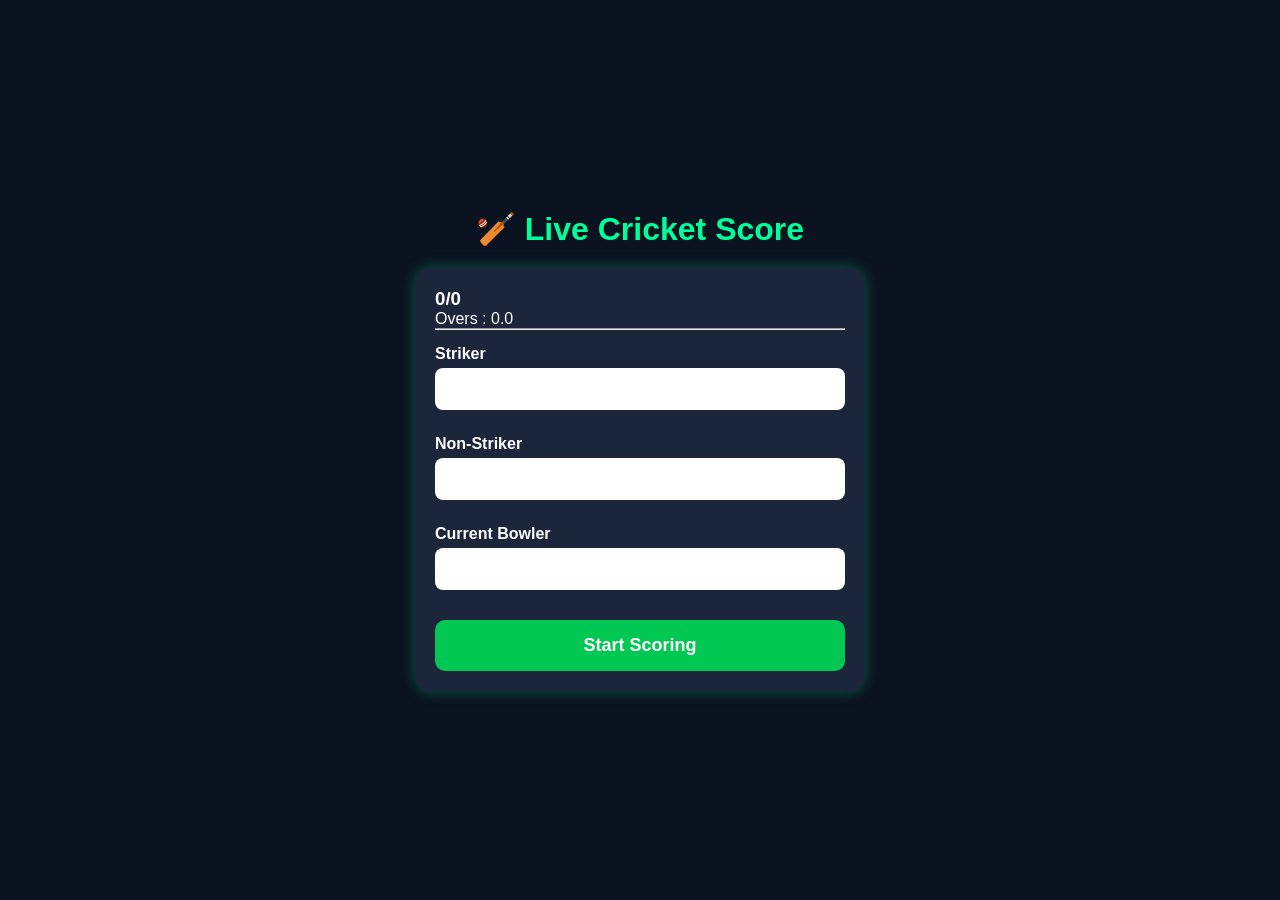
==== score.html @ a694b2c4 "Add initial HTML structure for live cricket score" ====
<!DOCTYPE html>
<html lang="en">
<head>
<meta charset="UTF-8">
<meta name="viewport" content="width=device-width, initial-scale=1.0">
<title>Live Cricket Score</title>

<link rel="stylesheet" href="style.css">

</head>

<body>

<div class="container">

<h1>🏏 Live Cricket Score</h1>

<div class="card">

<h2 id="matchTitle"></h2>

<h3 id="score">0/0</h3>

<p id="oversDisplay">Overs : 0.0</p>

<hr>

<label>Striker</label>
<input type="text" id="striker">

<label>Non-Striker</label>
<input type="text" id="nonStriker">

<label>Current Bowler</label>
<input type="text" id="bowler">

<button>Start Scoring</button>

</div>

</div>

<script src="script.js"></script>

</body>
</html>
---- style.css ----
*{
    margin:0;
    padding:0;
    box-sizing:border-box;
    font-family:Arial, sans-serif;
}

body{
    background:#0b1220;
    color:white;
    display:flex;
    justify-content:center;
    align-items:center;
    min-height:100vh;
}

.container{
    width:95%;
    max-width:450px;
}

.logo{
    font-size:70px;
    text-align:center;
    margin-bottom:15px;
}

h1{
    text-align:center;
    margin-bottom:20px;
    color:#00ff99;
}

.card{
    background:#1b263b;
    padding:20px;
    border-radius:15px;
    box-shadow:0 0 15px rgba(0,255,153,.3);
}

label{
    display:block;
    margin-top:15px;
    margin-bottom:5px;
    font-weight:bold;
}

input{
    width:100%;
    padding:12px;
    border:none;
    border-radius:8px;
    font-size:16px;
    margin-bottom:10px;
}

button{
    width:100%;
    padding:15px;
    margin-top:20px;
    border:none;
    border-radius:10px;
    background:#00c853;
    color:white;
    font-size:18px;
    font-weight:bold;
    cursor:pointer;
}

button:hover{
    background:#00a844;
}
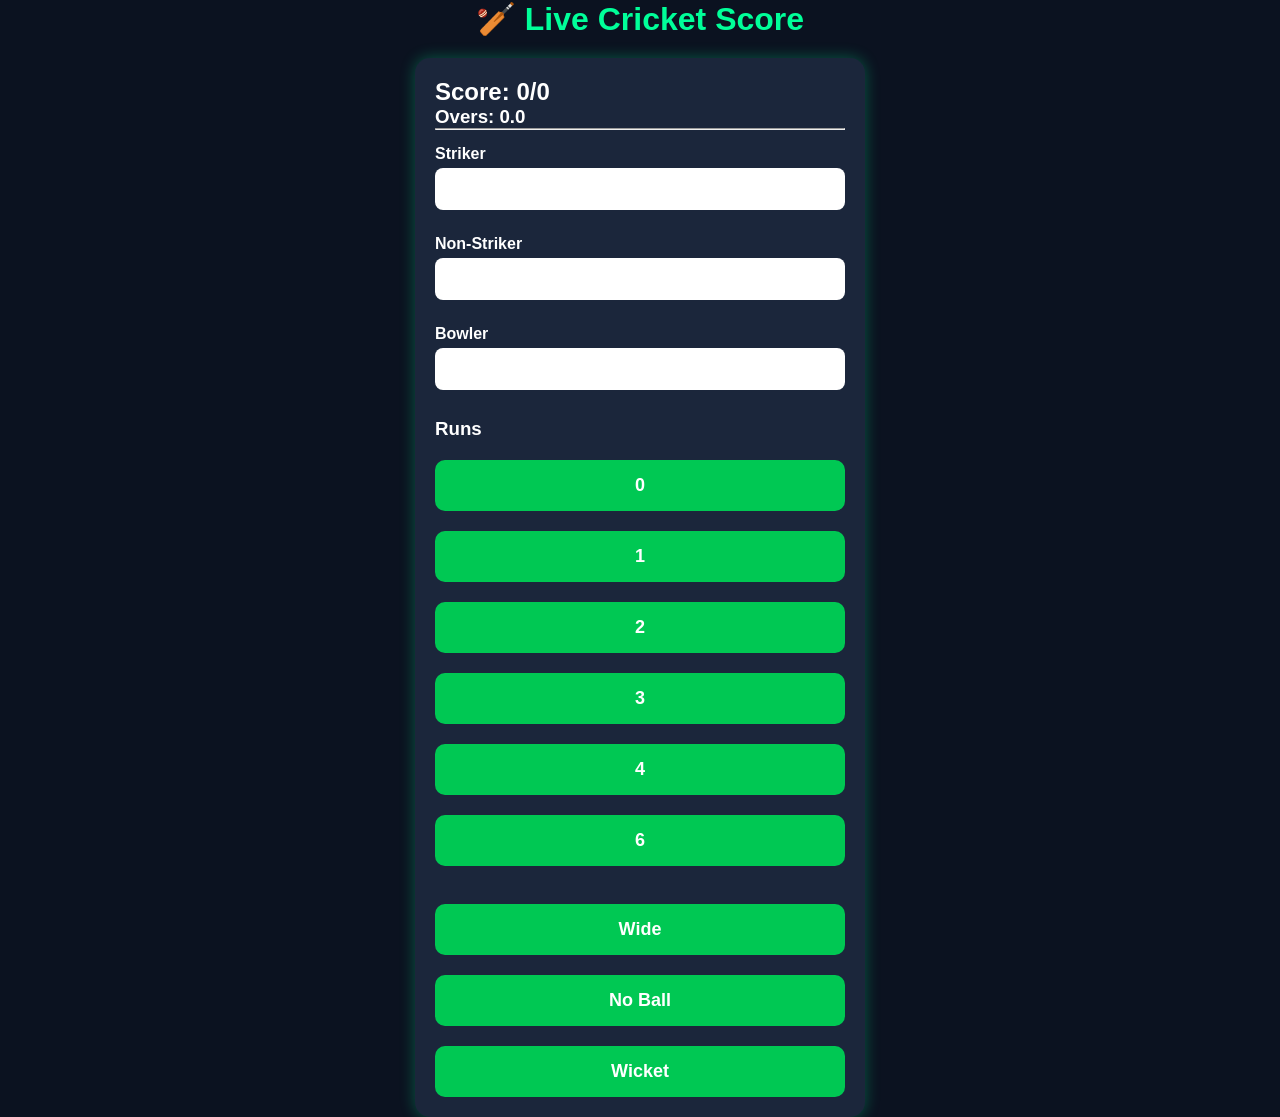
==== commit 9179fe6b: "Update score display and scoring buttons in score.html" ====
--- a/score.html
+++ b/score.html
@@ -19,9 +19,15 @@
 
 <h2 id="matchTitle"></h2>
 
-<h3 id="score">0/0</h3>
+<h2>
+Score:
+<span id="score">0</span>/<span id="wickets">0</span>
+</h2>
 
-<p id="oversDisplay">Overs : 0.0</p>
+<h3>
+Overs:
+<span id="oversDisplay">0.0</span>
+</h3>
 
 <hr>
 
@@ -31,10 +37,27 @@
 <label>Non-Striker</label>
 <input type="text" id="nonStriker">
 
-<label>Current Bowler</label>
+<label>Bowler</label>
 <input type="text" id="bowler">
 
-<button>Start Scoring</button>
+<br><br>
+
+<h3>Runs</h3>
+
+<button onclick="addRun(0)">0</button>
+<button onclick="addRun(1)">1</button>
+<button onclick="addRun(2)">2</button>
+<button onclick="addRun(3)">3</button>
+<button onclick="addRun(4)">4</button>
+<button onclick="addRun(6)">6</button>
+
+<br><br>
+
+<button onclick="wide()">Wide</button>
+
+<button onclick="noBall()">No Ball</button>
+
+<button onclick="wicket()">Wicket</button>
 
 </div>
 
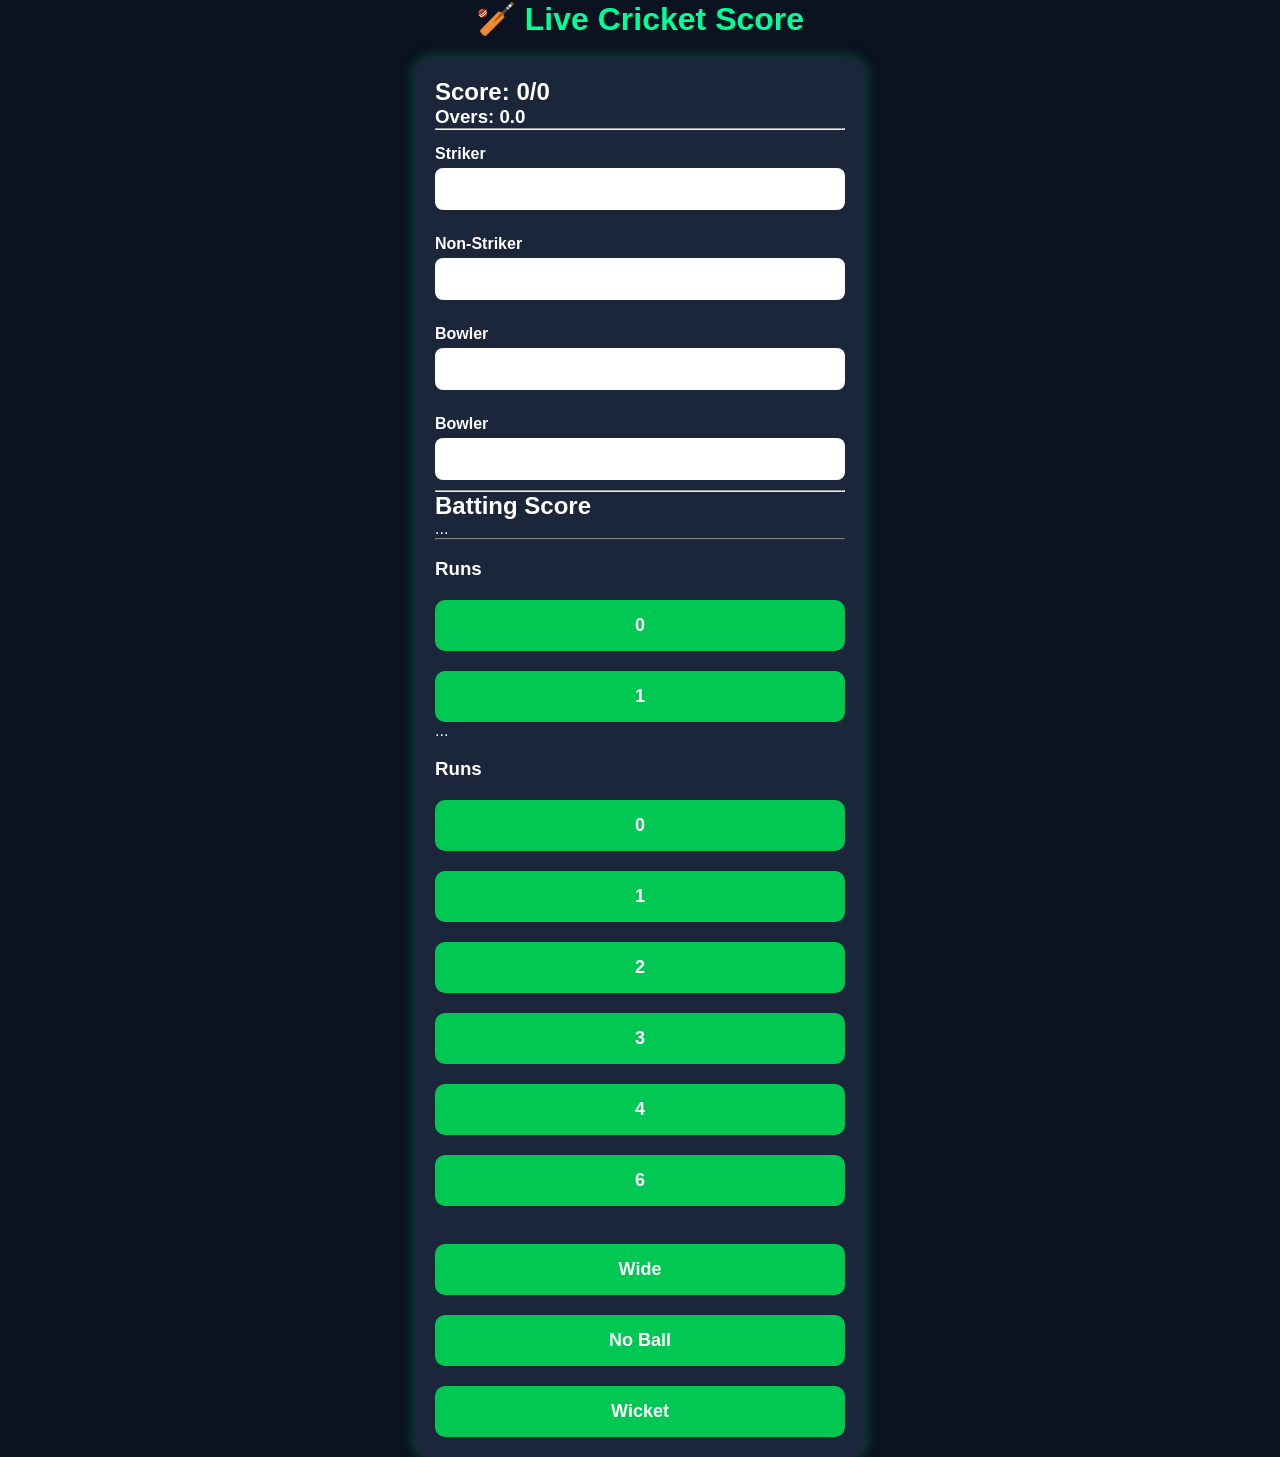
==== commit 7fc97105: "Add batting score table and run buttons Added batting score table and buttons for runs." ====
--- a/score.html
+++ b/score.html
@@ -39,7 +39,26 @@
 
 <label>Bowler</label>
 <input type="text" id="bowler">
+<label>Bowler</label>
+<input type="text" id="bowler">
 
+<!-- Paste the batting table here -->
+
+<hr>
+
+<h2>Batting Score</h2>
+
+<table border="1" width="100%">
+...
+</table>
+
+<br>
+
+<h3>Runs</h3>
+
+<button onclick="addRun(0)">0</button>
+<button onclick="addRun(1)">1</button>
+...
 <br><br>
 
 <h3>Runs</h3>
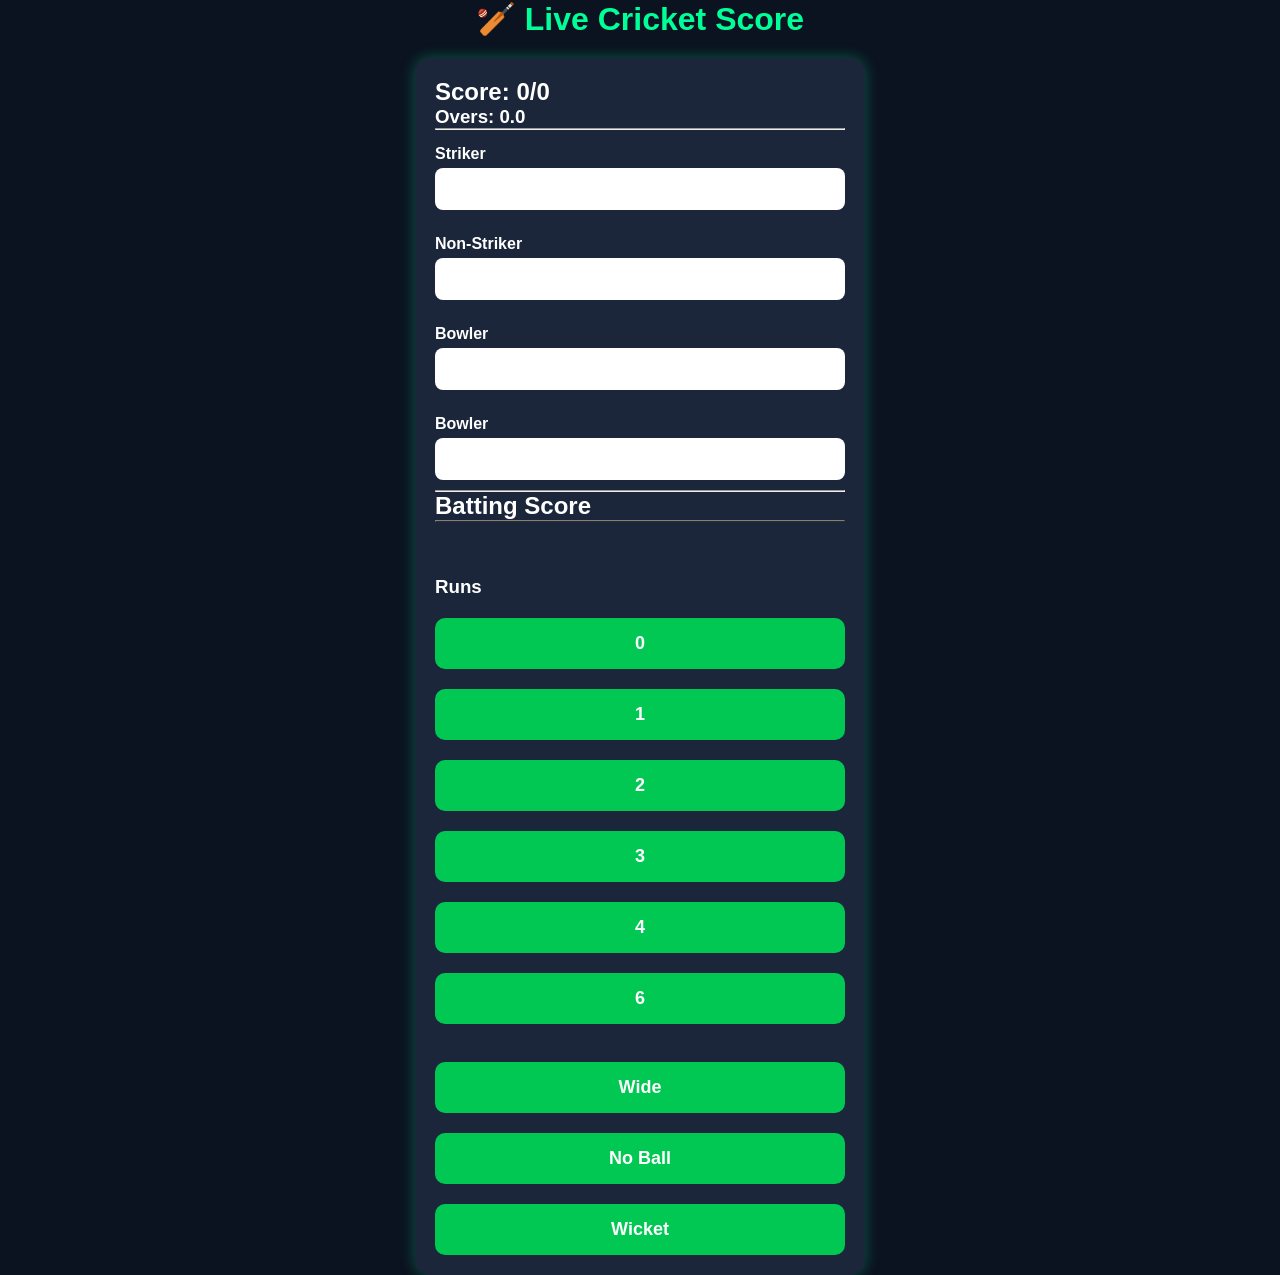
==== commit 8e0d17b6: "Refactor batting score section in score.html Removed commented line for batting table and adjusted l" ====
--- a/score.html
+++ b/score.html
@@ -42,23 +42,19 @@
 <label>Bowler</label>
 <input type="text" id="bowler">
 
-<!-- Paste the batting table here -->
 
 <hr>
 
 <h2>Batting Score</h2>
 
 <table border="1" width="100%">
-...
+
 </table>
 
 <br>
 
-<h3>Runs</h3>
 
-<button onclick="addRun(0)">0</button>
-<button onclick="addRun(1)">1</button>
-...
+
 <br><br>
 
 <h3>Runs</h3>
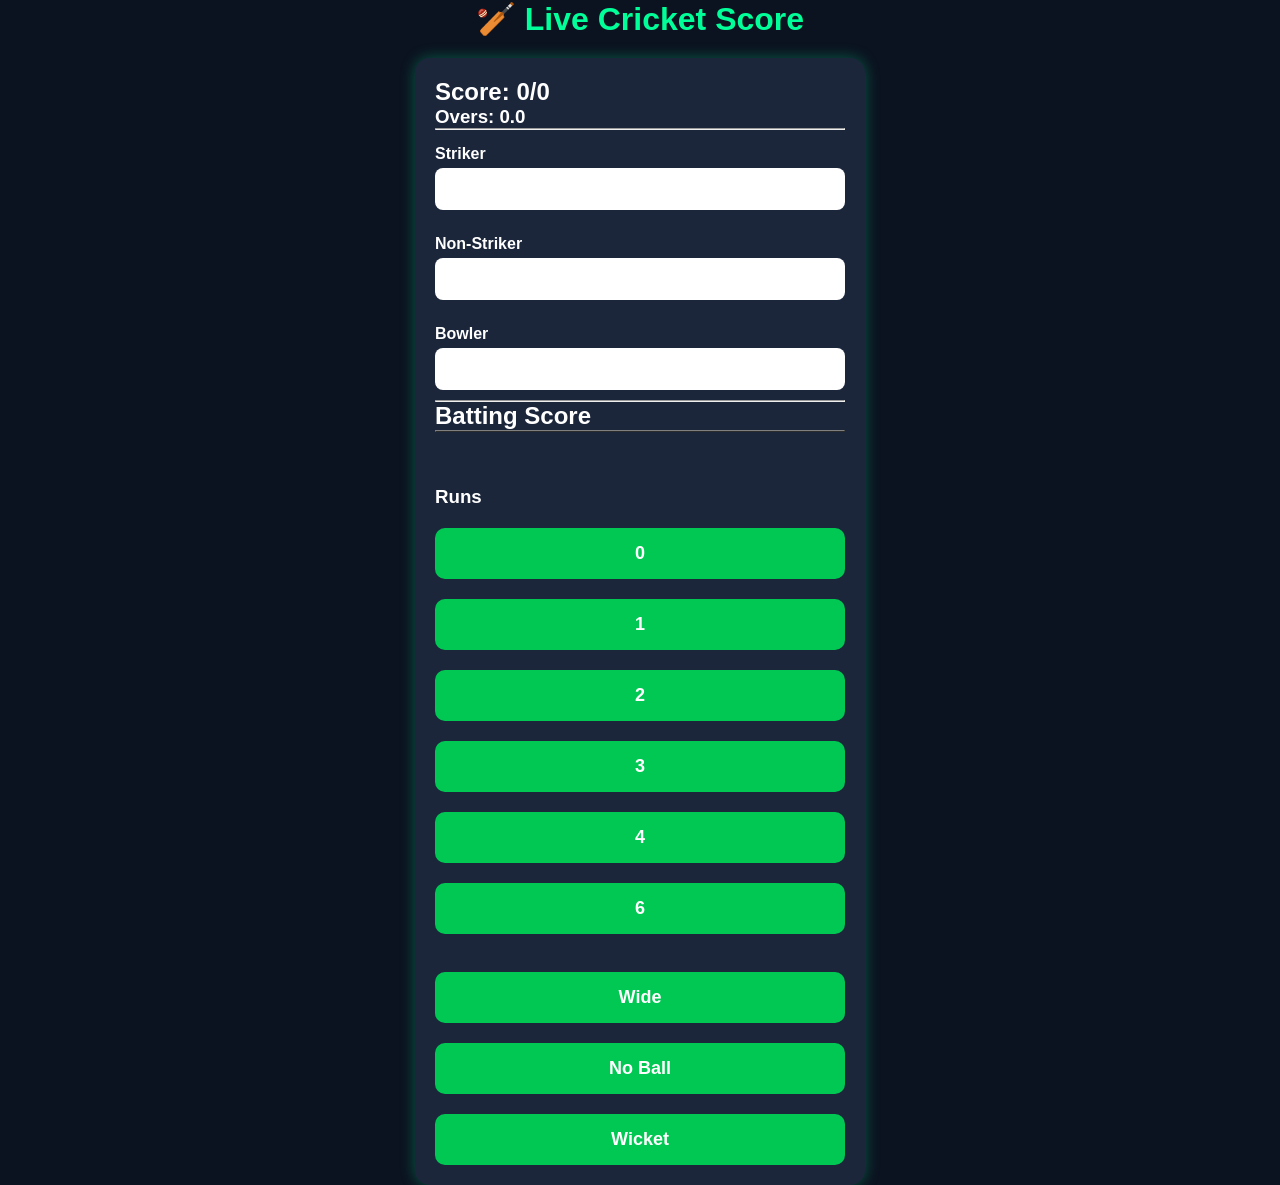
==== commit 4e92ff4b: "Remove duplicate Bowler input field Removed duplicate Bowler label and input field." ====
--- a/score.html
+++ b/score.html
@@ -37,8 +37,6 @@
 <label>Non-Striker</label>
 <input type="text" id="nonStriker">
 
-<label>Bowler</label>
-<input type="text" id="bowler">
 <label>Bowler</label>
 <input type="text" id="bowler">
 
